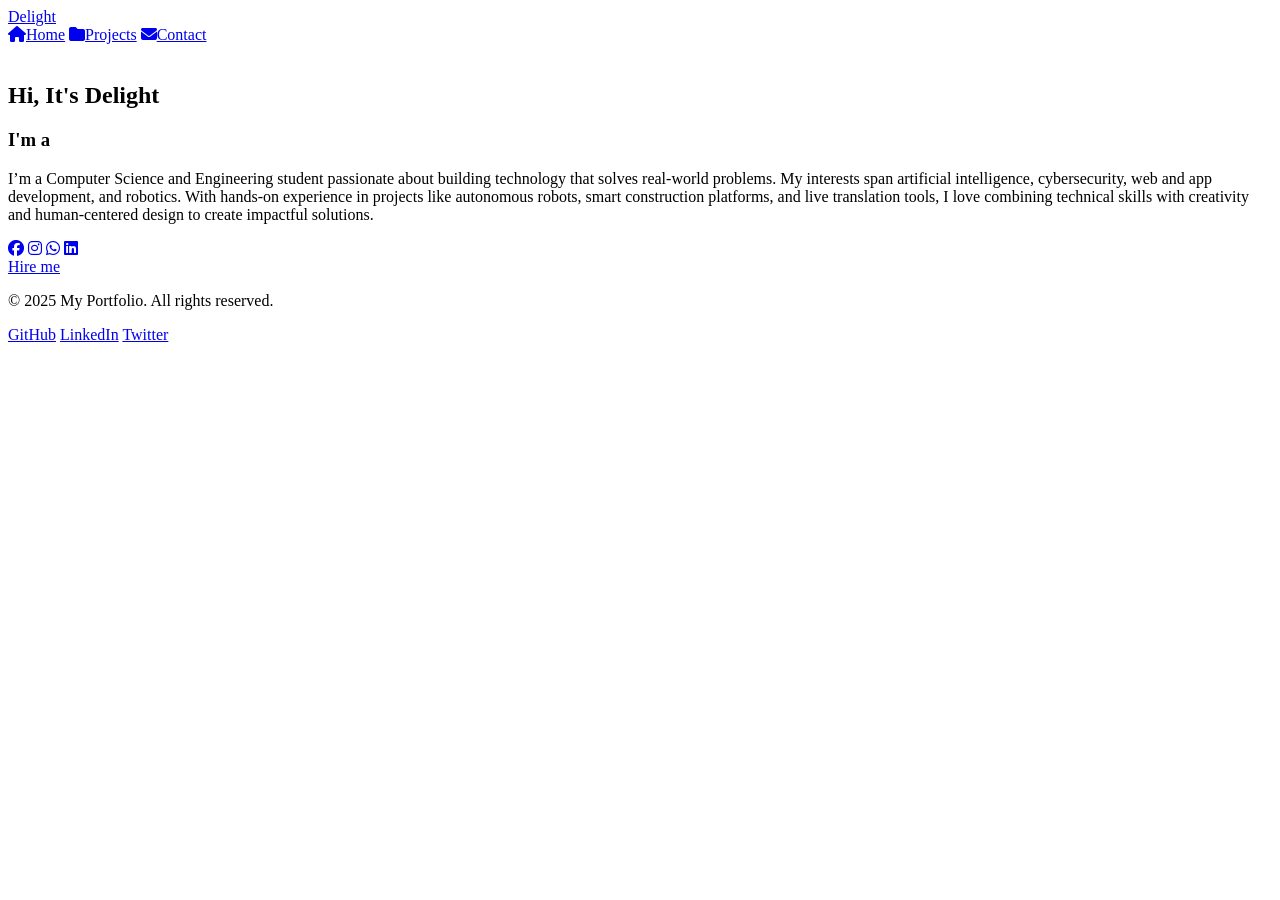
==== index.html @ 54a33741 "Add files via upload" ====
<!DOCTYPE html>
<html lang="en">
  <head>
    <meta charset="UTF-8" />
    <meta name="viewport" content="width=device-width, initial-scale=1.0" />
    <title>Portfolio-Home</title>
    <link
      rel="stylesheet"
      href="https://cdnjs.cloudflare.com/ajax/libs/font-awesome/6.5.0/css/all.min.css"
    />
    <link rel="stylesheet" href="css & .json files/styles.css" />
  </head>
  <body>
    <header>
      <a href="#" class="logo"> Delight</a>

      <nav id="nav">
        <a href="#"><i class="fa fa-home"></i><span>Home</span></a>
        <a href="project.html"
          ><i class="fa fa-folder"></i><span>Projects</span></a
        >
        <a href="contact.html"
          ><i class="fa fa-envelope"></i><span>Contact</span></a
        >
      </nav>
    </header>
    <section class="home">
      <div class="home-img"><img src="Assets/image.png" alt="" /></div>
      <div class="home-content">
        <h1>Hi, It's <span>Delight</span></h1>
        <h3 class="typing-text">I'm a <span></span></h3>
        <p>
          I’m a Computer Science and Engineering student passionate about
          building technology that solves real-world problems. My interests span
          artificial intelligence, cybersecurity, web and app development, and
          robotics. With hands-on experience in projects like autonomous robots,
          smart construction platforms, and live translation tools, I love
          combining technical skills with creativity and human-centered design
          to create impactful solutions.
        </p>
        <div class="social-icons">
          <a href="https://www.facebook.com/delights.mapeza" target="_blank"
            ><i class="fa-brands fa-facebook"></i
          ></a>
          <a href="https://www.instagram.com/d.mapeza_z/" target="_blank"
            ><i class="fa-brands fa-instagram"></i
          ></a>
          <a href="https://wa.me/+263771413292" target="_blank"
            ><i class="fa-brands fa-whatsapp"></i
          ></a>
          <a href="https://www.linkedin.com/in/DELIGHT MAPEZA/" target="_blank"
            ><i class="fa-brands fa-linkedin"></i
          ></a>
        </div>
        <a href="#" class="btn">Hire me</a>
      </div>
    </section>
    <!-- <footer class="footer">© 2025 My Portfolio. All rights reserved.</footer> -->
    <footer class="footer">
      <p>© 2025 My Portfolio. All rights reserved.</p>
      <div class="socials">
        <a href="https://github.com" target="_blank">GitHub</a>
        <a href="https://linkedin.com" target="_blank">LinkedIn</a>
        <a href="https://twitter.com" target="_blank">Twitter</a>
      </div>
    </footer>
  </body>
</html>
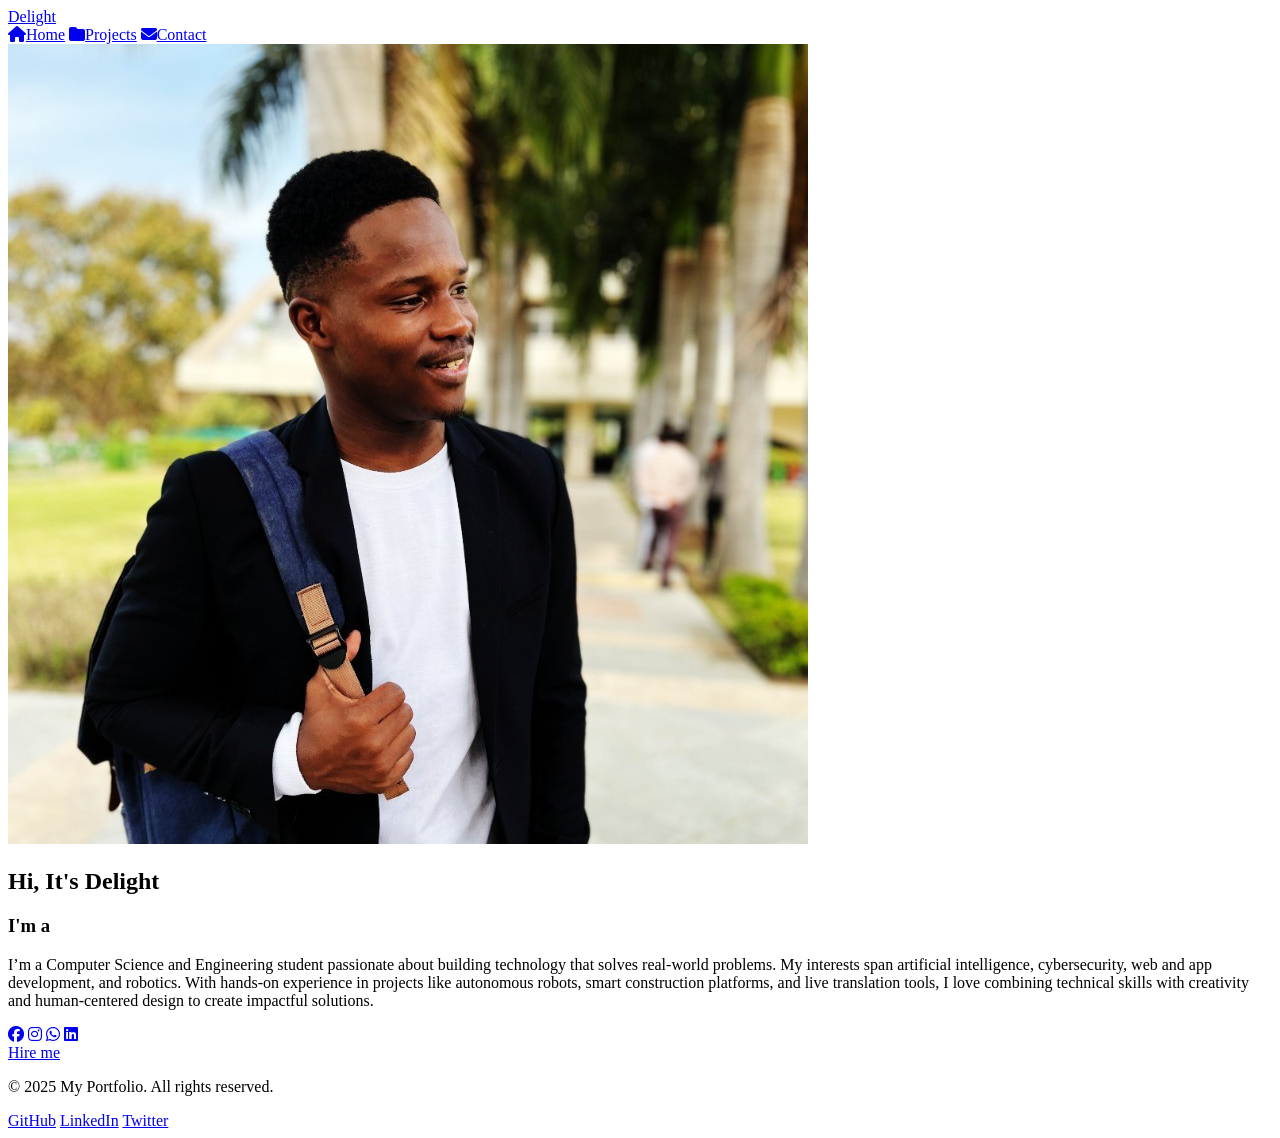
==== commit 89f7d7d1: "Update index.html" ====
--- a/index.html
+++ b/index.html
@@ -8,7 +8,7 @@
       rel="stylesheet"
       href="https://cdnjs.cloudflare.com/ajax/libs/font-awesome/6.5.0/css/all.min.css"
     />
-    <link rel="stylesheet" href="css & .json files/styles.css" />
+    <link href="./css/styles.css" rel="stylesheet">
   </head>
   <body>
     <header>
@@ -66,3 +66,4 @@
     </footer>
   </body>
 </html>
+
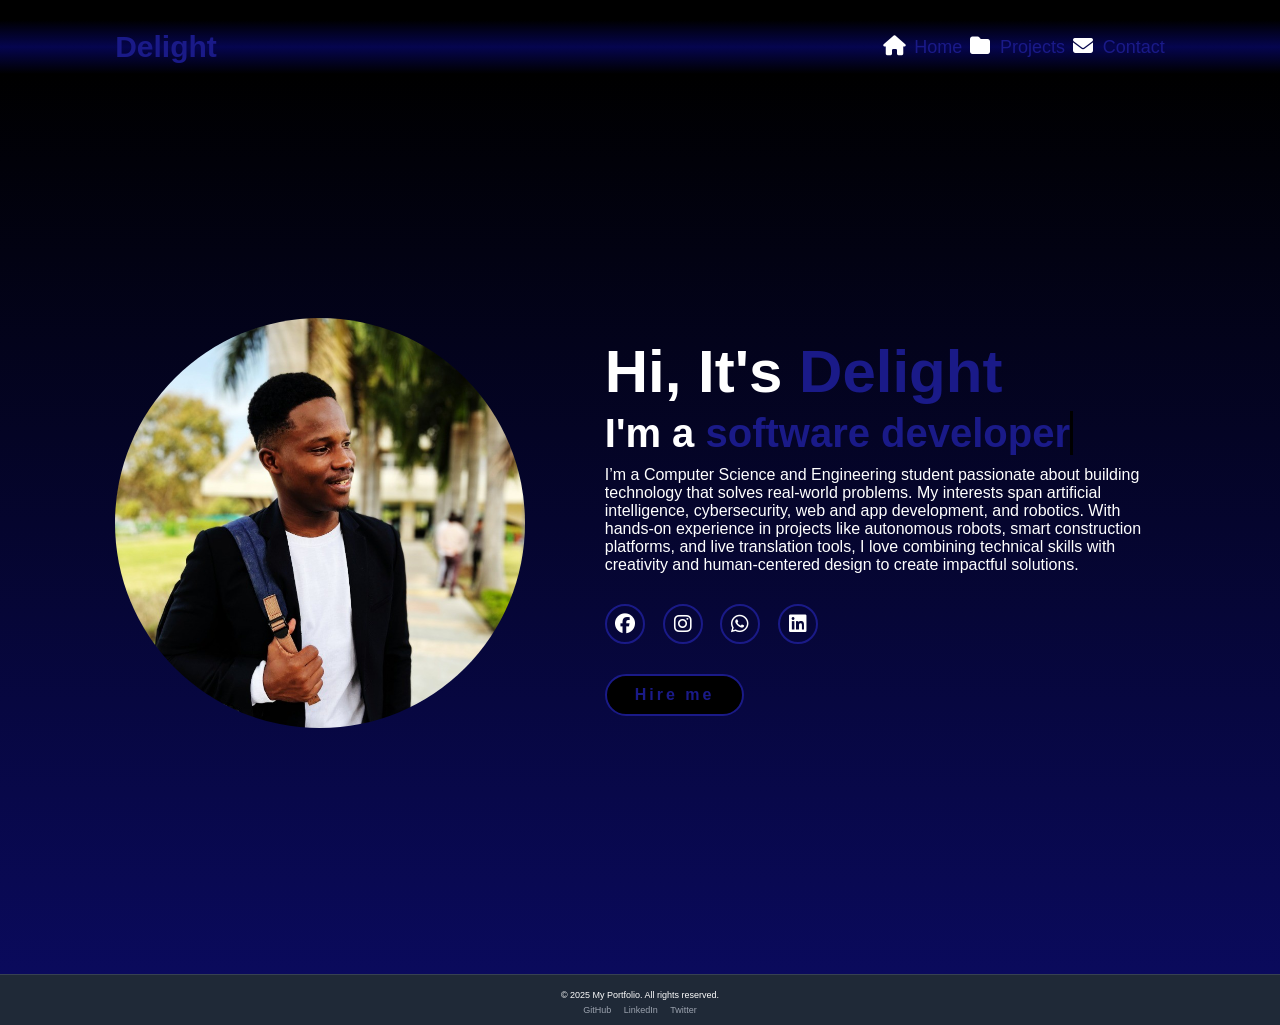
==== commit 8fc0100b: "Update index.html" ====
--- a/index.html
+++ b/index.html
@@ -8,7 +8,7 @@
       rel="stylesheet"
       href="https://cdnjs.cloudflare.com/ajax/libs/font-awesome/6.5.0/css/all.min.css"
     />
-    <link href="./css/styles.css" rel="stylesheet">
+   <link href="./styles.css" rel="stylesheet">
   </head>
   <body>
     <header>
@@ -67,3 +67,4 @@
   </body>
 </html>
 
+
--- a/styles.css
+++ b/styles.css
@@ -0,0 +1,346 @@
+
+*{
+    margin: 0;
+    padding: 0;
+    box-sizing: border-box;
+    text-decoration: none;
+    border:none;
+    outline: none;
+    font-family: 'Poppins', sans-serif;
+}
+
+html{
+    font-size:62.5% ;
+}
+
+body{
+    width: 100%;
+    height: 100dvh;
+    overflow-x: hidden;
+    background-color: black;
+    color: white;
+}
+
+header{
+    margin-top: 20px;
+    position: sticky;
+    top: 0;
+    left: 0;
+    width: 100%;
+    padding: 1rem 9%;
+    background: linear-gradient(black, rgb(5, 5, 79), black );;
+    filter: drop-shadow(10px);
+    display: flex;
+    justify-content: space-between;
+    align-items: center;
+    z-index: 100;
+}
+
+.logo{
+    font-size: 3rem;
+    color: rgb(26, 26, 136);
+    font-weight: 800;
+    cursor: pointer;
+    transition: 0.5s ease;
+}
+
+.logo:hover{
+    transform: scale(1.1);
+}
+
+nav a{
+    font-size: 1.8rem;
+    color: white;
+    margin-left: 4rem;
+    font-weight: 500;
+    transition: 0.3s;
+    border-bottom: 3px solid transparent;
+    justify-content: space-evenly;
+}
+
+nav a i {
+    font-size: 2rem;
+    width: 30px;        /* keeps spacing consistent */
+    text-align: center; /* centers icon */
+    flex-shrink: 0;     /* prevents icon shrinking */
+    margin-right: 0.5rem; /* space between icon and text */
+    margin-left:-40px;
+}
+  
+nav a:hover,nav a.active{
+    color: rgb(26, 26, 136);
+    border-bottom: 3px solid rgb(26, 26, 136);
+}
+
+
+/* --- SIDEBAR STYLE (Small screens only) --- */
+@media(max-width:995px){
+    nav {
+        position: fixed;
+        top: 0;
+        left: 0;
+        height: 100%;
+        width: 60px;                 /* collapsed */
+        background-color: #140444;
+        overflow-x: hidden;
+        transition: width 0.3s ease;
+        margin-top: 6rem;
+        padding-top: 5rem;
+        border-top-right-radius: 5rem;
+        border-bottom-right-radius: 5rem;
+        display: block;              /* stack links */
+        z-index: 200;
+        overflow: hidden;
+    }
+
+    nav:hover {
+        width: 200px; /* expanded width */
+    }
+
+     /* Flex container for icon + text */
+  nav a {
+    display: flex;
+    align-items: center;
+    padding: 1.5rem;
+    font-size: 1.6rem;
+    color: white;
+    transition: 0.3s;
+    white-space: nowrap;
+  }
+
+   /* Icon box */
+  nav a i {
+    font-size: 2rem;
+    width: 30px;        /* keeps spacing consistent */
+    text-align: center; /* centers icon */
+    flex-shrink: 0;     /* prevents icon shrinking */
+    margin-right: 0.5rem; /* space between icon and text */
+    margin-left:-40px;
+  }
+
+  /* Hide text when collapsed */
+  nav span {
+    display: none;
+    transition: opacity 0.3s ease;
+  }
+
+  /* Show text when expanded */
+  nav:hover span {
+    display: inline;
+    color: white;
+  }
+  nav a:hover{
+    background-color: rgb(26, 26, 136);
+    color: rgb(68, 12, 94);
+    border-radius: 0.5rem;
+  }
+}
+
+section{
+    min-height: 100dvh;
+    padding: 5rem 9% 5rem;
+}
+
+.home{
+    width: 100vw;
+    display: flex;
+    justify-content: center;
+    align-items: center;
+    gap: 8rem;
+    background: linear-gradient(black, rgb(10, 10, 92));
+}
+
+.home .home-content h1{
+    font-size: 6rem;
+    font-weight: 700;
+    line-height: 1.3;
+}
+
+span{
+    color: rgb(26, 26, 136);
+}
+
+.home-content h3{
+    font-size: 4rem;
+    margin-bottom: 1rem;
+    font-weight: 700;
+}
+.home-content p{
+    font-size: 1.6rem;
+}
+
+.home-img{
+    border-radius: 50%;
+}
+
+.home-img img{
+    position: relative;
+    width: 32vw;
+    border-radius: 50%;
+    box-shadow: 0 0 25px solid;
+    cursor: pointer;
+    transition: 0.2s linear;
+}
+
+.home-img img:hover{
+    font-size: 1.8rem;
+    font-weight: 500;
+}
+
+.social-icons a{
+    display: inline-flex;
+    justify-content: center;
+    align-items: center;
+    width: 4rem;
+    height: 4rem;
+    background-color: transparent;
+    border: 0.2rem solid rgb(26, 26, 136);
+    font-size: 2rem;
+    border-radius: 50%;
+    margin: 3rem 1.5rem 3rem 0;
+    transition: 0.3s ease;
+    color:white;
+}
+
+.social-icons a:hover{
+    color: black;
+    transform: scale(1.3) translateY(-5px);
+    background-color: rgb(26, 26, 136);
+    box-shadow: 0 0 25px rgb(26, 26, 136);
+}
+
+.btn{
+    display: inline-block;
+    padding: 1rem 2.8rem;
+    background-color: black;
+    border-radius: 4rem;
+    font-size: 1.6rem;
+    color: rgb(26, 26, 136);
+    letter-spacing: 0.3rem;
+    font-weight: 600;
+    border: 2px solid rgb(26, 26, 136);
+    transition: 0.3s ease;
+    cursor: pointer;
+}
+
+.btn:hover{
+    transform: scale3d(1.03);
+    background-color: rgb(26, 26, 136);
+    color: black;
+    box-shadow: 0 0 25px rgb(26, 26, 136);
+}
+
+.typing-text{
+    font-size: 34px;
+    font-weight: 600;
+    min-width: 280px;
+}
+
+.typing-text span{position: relative;}
+
+.typing-text span::before{
+    content: "software developer";
+    color: rgb(26, 26, 136);
+    animation: words 20s infinite;
+}
+
+.typing-text span::after{
+    content: "";
+    background-color: transparent ;
+    position: absolute;
+    width: calc(100% + 8px);
+    height: 100%;
+    border-left: 3px solid black;
+    right: -8;
+    animation: cursor 0.6s infinite;
+}
+
+@keyframes words{
+    0%, 20%{
+        content: "Web & App Developer";
+    }
+    21%, 40%{
+        content: "Computer Science Engineer";
+    }
+     41%, 60%{
+        content: "Cybersecurity Explorer";
+    }
+     61%, 80%{
+        content: "Design, Critical, Emotional Thinker";
+    }
+     81%, 100%{
+        content: "Problem Solver";
+    }
+}
+
+@media(max-width:1000px){
+    .home{
+        gap: 4rem;
+    }
+}
+
+@media(max-width:995px){
+    .home{
+        flex-direction: column;
+        margin: 5rem 4rem;
+    }
+    
+    .home .home-content h3{
+        font-size: 2.5rem;
+    }
+
+    .home-content h1{
+        font-size: 5rem;
+    }
+
+    .home-img img{
+        width: 70vw;
+        margin-top: 4rem;
+
+    }
+}
+
+.footer {
+  background-color: #1f2937;   /* Tailwind bg-gray-800 */
+  color: #ffffff;              /* Tailwind text-white */
+  padding: 1rem;
+  text-align: center;
+  border-top: 1px solid #374151; /* subtle divider */
+  font-size: 0.9rem;           /* slightly smaller text */
+}
+
+.footer p {
+  margin: 0.5rem 0;
+}
+
+/* Footer navigation links */
+.footer-nav {
+  margin: 0.5rem 0;
+}
+
+.footer-nav a {
+  color: #d1d5db;              /* light gray */
+  margin: 0 0.75rem;
+  text-decoration: none;
+  transition: color 0.3s ease;
+}
+
+.footer-nav a:hover {
+  color: #ffffff;              /* turns white on hover */
+}
+
+/* Social links */
+.socials {
+  margin-top: 0.5rem;
+}
+
+.socials a {
+  color: #9ca3af;              /* muted gray */
+  margin: 0 0.5rem;
+  text-decoration: none;
+  transition: color 0.3s ease;
+}
+
+.socials a:hover {
+  color: #ffffff;
+}
